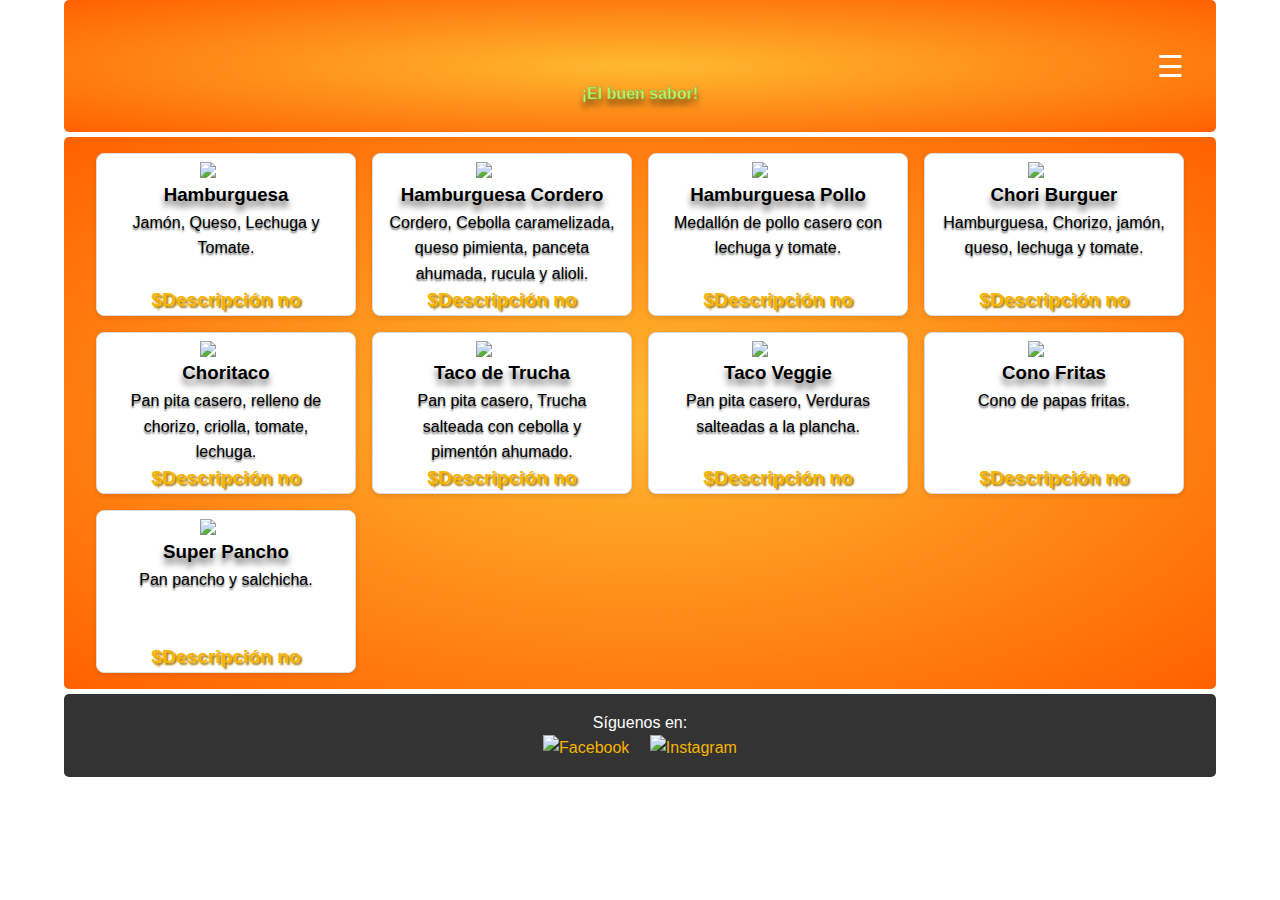
==== index.html @ 943c6d9e "Add files via upload" ====
<!DOCTYPE html>
<html lang="es">
<head>
    <meta charset="UTF-8">
    <meta name="viewport" content="width=device-width, initial-scale=1.0">
    <meta name="description" content="Cumen Truck!">
    <link rel="shortcut icon" href="Imagenes/favicon.ico">
    <title>Carta Cumen Truck</title>
    <link rel="stylesheet" href="styles.css">
    <link rel="stylesheet" href="animaciones.css">
    <script type="text/javascript" src="script.js" defer></script>
    <!-- <script defer src="https://cdn.jsdelivr.net/npm/ua-parser-js@0/dist/ua-parser.min.js"></script> -->
</head>
<body>
    <header id="jaja">
        <div class="logo">
            <img src="Imagenes/logo-transparente.webp" alt="">
        </div>
        <!-- <img src="Imagenes/portada.png" alt="Portada"> -->
        <!-- <h1>Cumen Truck</h1> -->
        <p>¡El buen sabor!</p>
        <div class="menu-container">
            <button class="menu-toggle" aria-label="Abrir menú" >&#9776;</button>
            <nav class="menu">
                <ul>
                    <!-- <li id="page"><a href="index.html">Comidas</a></li> -->
                    <li><a href="bebidas.html">Bebidas</a></li>
                    <li><a href="about.html">Nosotros</a></li>
                    <!-- <li><a href="#contacto">Contacto</a></li> -->
                </ul>
            </nav>
        </div>
    </header>

    <main >
        <section class="menu-section">
            <article class="menu-item" id="logo-item0">
                <!-- <div class="logo-item" id="logo-item"></div> -->
                <img src="Imagenes/Burguer/burguer-completa.webp" alt="" id="Burguer" class="Burguer">
                <img src="Imagenes/fondo-img.webp" alt="" id="FondoImg" class="FondoImg">
                <img src="Imagenes/Burguer/burguer.webp" alt="" id="Img1" class="Img1">
                <!-- <img src="Imagenes/burguer.webp" alt="Menu 1" id="Img2" class="Img2"> -->
                <img src="Imagenes/Burguer/textos-burguer.webp" alt="" id="Img2" class="Img2">
                <h3>Hamburguesa</h3>
                <p>Jamón, Queso, Lechuga y Tomate.</p>
                <p class="price" id="Burguer"></p>
            </article>

            <article class="menu-item" id="logo-item1">
                <img src="Imagenes/Cordero/cordero-completa.webp" alt="" id="Cordero" class="Cordero">
                <img src="Imagenes/fondo-img.webp" alt="" id="FondoImg" class="FondoImg">
                <img src="Imagenes/Cordero/burguer.webp" alt="Menu 5" id="Img1" class="Img1">
                <img src="Imagenes/Cordero/Textos-Cordero.webp" alt="" id="Img2" class="Img2">
                <h3>Hamburguesa Cordero</h3>
                <p>Cordero, Cebolla caramelizada, queso pimienta, panceta ahumada, rucula y alioli.</p>
                <p class="price" id="Cordero"></p>
            </article>

            <article class="menu-item" id="logo-item2">
                <img src="Imagenes/Pollo/pollo-completa.webp" alt="" id="Pollo" class="Pollo">
                <img src="Imagenes/fondo-img.webp" alt="" id="FondoImg" class="FondoImg">
                <img src="Imagenes/Pollo/pollo.webp" alt="Menu 8" id="Img1" class="Img1">
                <img src="Imagenes/Pollo/textos-pollo.webp" alt="" id="Img2" class="Img2">
                <h3>Hamburguesa Pollo</h3>
                <p>Medallón de pollo casero con lechuga y tomate.</p>
                <p class="price" id="Pollo"></p>
            </article>

            <article class="menu-item" id="logo-item3">
                <img src="Imagenes/Chori-Burguer/choriburguer-completa.webp" alt="" id="ChoriBurguer" class="ChoriBurguer">
                <img src="Imagenes/fondo-img.webp" alt="" id="FondoImg" class="FondoImg">
                <img src="Imagenes/Chori-Burguer/burguer.webp" alt="Menu 7" id="Img1" class="Img1">
                <img src="Imagenes/Chori-Burguer/textos-choriburguer.webp" alt="" id="Img2" class="Img2">
                <h3>Chori Burguer</h3>
                <p>Hamburguesa, Chorizo, jamón, queso, lechuga y tomate.</p>
                <p class="price" id="Choriburguer"></p>
            </article>

            <article class="menu-item" id="logo-item4">
                <img src="Imagenes/Choritaco/chori-completo.webp" alt="" id="Choritaco" class="Choritaco">
                <img src="Imagenes/fondo-img.webp" alt="" id="FondoImg" class="FondoImg">
                <img src="Imagenes/Choritaco/chori.webp" alt="Menu 2" id="Img1" class="Img1">
                <img src="Imagenes/Choritaco/textos-chori.webp" alt="" id="Img2" class="Img2">
                <h3>Choritaco</h3>
                <p>Pan pita casero, relleno de chorizo, criolla, tomate, lechuga.</p>
                <p class="price" id="Choritaco"></p>
            </article>

            <article class="menu-item" id="logo-item5">
                <img src="Imagenes/Trucha/trucha-completa.webp" alt="" id="Trucha" class="Trucha">
                <img src="Imagenes/fondo-img.webp" alt="" id="FondoImg" class="FondoImg">
                <img src="Imagenes/Trucha/trucha.webp" alt="Menu 3" id="Img1" class="Img1">
                <img src="Imagenes/Trucha/textos-trucha.webp" alt="" id="Img2" class="Img2">
                <h3>Taco de Trucha</h3>
                <p>Pan pita casero, Trucha salteada con cebolla y pimentón ahumado.</p>
                <p class="price" id="Trucha"></p>
            </article>

            <article class="menu-item" id="logo-item6">
                <img src="Imagenes/Veggie/veggie-completo.webp" alt="" id="Veggie" class="Veggie">
                <img src="Imagenes/fondo-img.webp" alt="" id="FondoImg" class="FondoImg">
                <img src="Imagenes/Veggie/veggie.webp" alt="Menu 4" id="Img1" class="Img1">
                <img src="Imagenes/Veggie/textos-veggie.webp" alt="" id="Img2" class="Img2">
                <h3>Taco Veggie</h3>
                <p>Pan pita casero, Verduras salteadas a la plancha.</p>
                <p class="price" id="Veggie"></p>
            </article>

            <article class="menu-item" id="logo-item7">
                <img src="Imagenes/Fritas/fritas-completa.webp" alt="" id="Fritas" class="Fritas">
                <img src="Imagenes/fondo-img.webp" alt="" id="FondoImg" class="FondoImg">
                <img src="Imagenes/Fritas/fritas.webp" alt="Menu 7" id="Img1" class="Img1">
                <img src="Imagenes/Fritas/textos-fritas.webp" alt="" id="Img2" class="Img2">
                <h3>Cono Fritas</h3>
                <p>Cono de papas fritas.</p>
                <p class="price" id="Fritas"></p>
            </article>

            <article class="menu-item" id="logo-item8">
                <img src="Imagenes/Pancho/pancho-completo.webp" alt="" id="Pancho" class="Pancho">
                <img src="Imagenes/fondo-img.webp" alt="" id="FondoImg" class="FondoImg">
                <img src="Imagenes/Pancho/pancho.webp" alt="Menu 6" id="Img1" class="Img1">
                <img src="Imagenes/Pancho/textos-pancho.webp" alt="" id="Img2" class="Img2">
                <h3>Super Pancho</h3>
                <p>Pan pancho y salchicha.</p>
                <p class="price" id="Pancho"></p>
            </article>
        </section>
        <!-- <div class="top">
            <button onclick="topFunction()" id="myBtn" title="Go to top"></button>
        </div> -->
    </main>

    <footer>
        <p>Síguenos en:</p>
        <a href="https://www.facebook.com/cumen.truck" target="_blank"><img src="Imagenes/facebook.svg" alt="Facebook" class="ImgSocial" id="Facebook" onmouseover="Titulos()"></a>
        <a href="https://www.instagram.com/cumen.truck/" target="_blank"><img src="Imagenes/instagram.webp" alt="Instagram" class="ImgSocial" id="Instagram" onmouseover="Titulos()"></a>
        <!-- <a href="#">Twitter</a> -->
    </footer>

    <!-- <script src="https://cdn.jsdelivr.net/npm/lodash@4.17.21/lodash.min.js"></script>
    <script>
        let posicionScrollAnterior = window.scrollY;
        const manejarScroll = _.throttle(() => {
            const posicionScrollActual = window.scrollY;
            if (posicionScrollActual < posicionScrollAnterior) {
            console.log('Scroll hacia arriba');
            sisi('arriba');
            } else if (posicionScrollActual > posicionScrollAnterior) {
            console.log('Scroll hacia abajo');
            }
            posicionScrollAnterior = posicionScrollActual;
        }, 100); // Ejecutar máximo una vez cada 100 ms
        window.addEventListener('scroll', manejarScroll);
    </script> -->
</body>
</html>
---- styles.css ----
* {
    margin: 0;
    padding: 0;
    box-sizing: border-box;
}
body {
    font-family: Arial, sans-serif;
    line-height: 1.6;
}
header {
    height: 132px;
    background-image: radial-gradient(#ffb931, #ff6100);
    color: #c1ff72;
    text-align: center;
    padding: 1rem 0;
    position: relative;
    width: 90%;
    margin-left: auto;
    margin-right: auto;
    border-radius: 5px;
}
.logo {
    position: absolute;
    width: 100%;
    height: 100px;
    display: flex;
    justify-content: center;
    z-index: 5;
    opacity: 0.8;
    animation: heartbeat2 1.5s ease-in-out 4;
}
.logo img {
    position: relative;
}
header h1 {
    font-size: 2.5rem;
    position: relative;
    z-index: 2;
    top: -20px;
    -webkit-text-stroke: 1px #333;
    text-shadow: 0 6px 6px rgba(0, 0, 0, 0.6);
}
header p {
    margin-top: 0.5rem;
    position: relative;
    z-index: 7;
    font-weight: bold;
    top: 57px;
    -webkit-text-stroke: 0.5px #7BA842;
    text-shadow: 0 6px 6px rgba(0, 0, 0, 0.6);
}
.menu-container {
    display: flex;
    width: 100%;
    justify-content: right;
    align-items: center;
    position: absolute;
    padding: 0 2rem;
    height: 40px;
    top: 0;
    bottom: 0;
    margin: auto;
}
.menu-toggle {
    background: none;
    border: none;
    color: white;
    font-size: 30px;
    cursor: pointer;
    z-index: 10;
}
.menu-toggle:hover {
    transform: scale(1.05);
    color: #444;
}
.menu {
    position: absolute;
    top: 100%;
    right: 0;
    background-color: #333;
    border-radius: 5px;
    box-shadow: 0 2px 10px rgba(0, 0, 0, 0.2);
    display: none;
    flex-direction: column;
    width: 200px;
    z-index: 10;
}
.menu ul {
    list-style: none;
    margin: 0;
    padding: 0;
}
.menu li {
    border-bottom: 1px solid #444;
}
.menu li:last-child {
    border-bottom: none;
}
.menu a {
    color: white;
    text-decoration: none;
    display: flex;
    height: 40px;
    justify-content: center;
    align-items: center;
}
.menu a:hover {
    background-color: #555;
    border-radius: 5px;
    transform: scale(1.01);
    font-weight: bold;
}
.menu.active {
    display: flex;
    right: 2rem;
}
.menu.inactive {
    display: none;
}
main {
    background-repeat: no-repeat;
}
.menu-section {
    background-image: radial-gradient(#ffb931, #ff6100);
    display: grid;
    grid-template-columns: repeat(auto-fit, minmax(250px, 1fr));
    gap: 1rem;
    padding: 1rem 2rem 1rem 2rem;
    width: 90%;
    margin-left: auto;
    margin-right: auto;
    margin-top: 5px;
    border-radius: 5px;
}
.menu-item {
    border: 1px solid #ddd;
    border-radius: 8px;
    overflow: hidden;
    box-shadow: 0 2px 5px rgba(0, 0, 0, 0.1);
    text-align: center;
    background-color: #fff;
    position: relative;
}
.menu-item img {
    width: 100%;
    height: auto;
}
.FondoImg {
    display: none;
}
/* .Burguer {
    background-image: url('Imagenes/burguer-completa.webp');
} */
.Img1 {
    position: relative;
    display: none;
}
.Img2 {
    position: relative;
    display: none;
}
.menu-item h3 {
    text-shadow: 0 6px 6px rgba(0, 0, 0, 0.6);
    width: 100%;
    height: 30px;
}
.menu-item p {
    padding: 0 1rem;
    text-shadow: 0 2px 2px rgba(0, 0, 0, 0.6);
    width: 100%;
    height: 75px;
}
.menu-item .price {
    font-size: 1.2rem;
    font-weight: bold;
    color: #f8b400;
    text-shadow: 2px 2px 2px rgba(167, 121, 0, 1);
    width: 100%;
    height: 30px;
    display: flex;
    justify-content: center;
}
.nodo-img-item {
    position: absolute;
    width: 100%;
    display: flex;
    justify-content: center;
    z-index: 5;
    top: 8px;
}
.nodo-img-item img {
    position: relative;
    width: 20%;
    animation: heartbeat 1.5s ease-in-out 10;
}
/* #myBtn {
    display: none; Hidden by default
    position: fixed; Fixed/sticky position
    bottom: 20px; Place the button at the bottom of the page
    right: 30px; Place the button 30px from the right
    z-index: 99; Make sure it does not overlap
    border: none; Remove borders
    outline: none; Remove outline
    background-color: red; Set a background color
    color: white; Text color
    cursor: pointer; Add a mouse pointer on hover
    padding: 15px; Some padding
    border-radius: 10px; Rounded corners
    font-size: 18px; Increase font size
  }
  #myBtn:hover {
    background-color: #555; Add a dark-grey background on hover
  } */
footer {
    background-color: #333;
    color: white;
    text-align: center;
    padding: 1rem 0;
    width: 90%;
    margin-left: auto;
    margin-right: auto;
    margin-top: 5px;
    border-radius: 5px;
}
footer a {
    color: #f8b400;
    margin: 0 0.5rem;
    text-decoration: none;
}
footer a:hover {
    text-decoration: underline;
}
.ImgSocial {
    width: 30px;
    height: 30px;
}
/* @keyframes heartbeat {
    0% {
        transform: scale(1);
    }
    30% {
        transform: scale(1.2);
    }
    60% {
        transform: scale(1);
    }
    100% {
        transform: scale(1);
    }
}
@keyframes heartbeat2 {
    0% {
        opacity: 0.8;
        transform: scale(1);
    }
    30% {
        opacity: 0.6;
        transform: scale(1.2);
    }
    60% {
        opacity: 0.6;
        transform: scale(1);
    }
    100% {
        opacity: 0.8;
        transform: scale(1);
    }
} */
@media only screen and (min-width: 360px) and (max-width: 501px) and (orientation: portrait) {
    header {
        width: auto;
        height: 132px;
        border-radius: 8px;
        margin: 0 5px 0 5px;
        padding: 1rem 0;
    }
    header p {
        top: 57px;
    }
    .logo {
        height: 100px;
        opacity: 0.8;
        animation: heartbeat2 1.5s ease-in-out 2;
    }
    .menu-container {
        position: fixed;
        display: flex;
        justify-content: right;
        align-items: center;
        height: 32px;
        top: 0;
        bottom: 0;
        width: 100%;
        z-index: 10;
        padding: 0 20px;
        margin: 0;
    }
    .menu-toggle {
        position: relative;
        display: flex;
        align-items: center;
    }
    .menu.active {
        width: 70px;
        opacity: 0.8;
        right: 20px;
    }
    .menu a {
        font-size: 14px;
        padding: 5px;
        height: 32px;
    }
    .menu-section {
        width: auto;
        background-image: none;
        padding: 5px;
        gap: 5px;
        margin: 0;
    }
    .menu-item {
        background-image: radial-gradient(#ffb931, #ff6100);
        width: 100%;
        display: flex;
        flex-direction: column;
        transition: transform 0.5s ease-in-out;
    }
    .menu-item.hidden {
        transform: scale(0);
    }
    .detail-view {
        display: inline-flex;
        flex-direction: column;
        visibility: hidden;
        position: absolute;
        background-image: url('Imagenes/fondo-img.webp');
        background-size: cover;
        background-repeat: no-repeat;
        border-radius: 5px;
        text-align: center;
        transform-origin: center center;
        transition: transform 0.5s ease-in-out;
        z-index: 5;
    }
    .detail-view.active {
        background-image: url('Imagenes/fondo-img.webp');
        background-size: cover;
        background-repeat: no-repeat;
        display: inline-flex;
        flex-direction: column;
        visibility: visible;
        transition: transform 0.5s ease-in-out;
    }
    .detail-view.exit,
    .detail-view.final {
        visibility: visible;
        transform: scale(0);
    }
    .detail-view .descContent {
        position: relative;
        display: inline-flex;
        flex-direction: column;
        width: 100%;
        height: 85%;
        margin: 10px auto auto auto;
    }
    .descContent h2 {
        position: relative;
        width: 100%;
        font-family: Verdana, Geneva, Tahoma, sans-serif;
        font-size: 30px;
        font-weight: bold;
        text-transform: uppercase;
        color: #fff;
        line-height: 30px;
        text-shadow: 1px 1px 1px rgba(173, 241, 84, 0.6);
    }
    .descContent h1 {
        color: #333;
        font-family: Verdana, Geneva, Tahoma, sans-serif;
        font-size: 20px;
        text-shadow: 1px 2px 1px rgba(75, 75, 75, 0.6);
    }
    .descripcion {
        position: relative;
        width: 80%;
        height: 80%;
        display: table;
        margin: auto;
    }
    .descripcion p {
        display: table-cell;
        text-align: center;
        vertical-align: middle;
        font-family: Verdana, Geneva, Tahoma, sans-serif;
        font-weight: bold;
    }
    .detail-view .FondoImg {
        display: flex;
        position: relative;
        width: 20%;
        margin-right: auto;
        margin-left: auto;
        top: 8px;
        opacity: 0.8;
        animation: heartbeat 1.5s ease-in-out 10;
    }
    .menu-item h3 {
        color: #c1ff72;
        -webkit-text-stroke: 1px #7BA842;
        text-shadow: 0 6px 6px rgba(0, 0, 0, 0.6);
        display: none;
    }
    body.bebidas h3 {
        display: block;
    }
    .back-button .btnClose {
        background-color: #333333eb;
        border: 1px solid #333;
        border-radius: 50%;
        background-image: url('Imagenes/close.webp');
        background-size: cover;
        width: 100%;
        height: 100%;
        top: 0;
        bottom: 0;
        margin: 0;
        padding: 0;
    }
    .back-button {
        position: absolute;
        display: flex;
        background: none;
        border: none;
        outline: none;
        opacity: 0.8;
        width: 42px;
        height: 42px;
        right: 2%;
        top: 75%;
        margin: auto;
    }
    .menu-item p {
        font-weight: bold;
        text-shadow: 0 6px 6px rgba(0, 0, 0, 0.6);
        height: auto;
    }
    .menu-item .price {
        color: white;
        text-shadow: none;
    }
    .menu-item .price,
    .menu-item h3,
    .menu-item p {
        border: 1px solid #f8b400;
        margin: 0;
    }
    .menu-item img {
        position: relative;
        display: block;
        height: auto;
        opacity: 0.8;
    }
    .menu-item .Burguer, .menu-item .Cordero, .menu-item .Choritaco, .menu-item .Trucha,
    .menu-item .Veggie, .menu-item .Pancho, .menu-item .Fritas, .menu-item .Pollo, .menu-item .ChoriBurguer{
        display: none;
    }
    .menu-item .FondoImg {
        opacity: 0.3;
        width: 100%;
        height: 315px;
        margin: auto;
    }
    .menu-item .Img1,
    .menu-item .Img2 {
        position: absolute;
        width: 348px;
        height: 348px;
        left: 0;
        right: 0;
        margin: auto;
        opacity: 1;
    }
    /* .menu-item .Img2 {
        position: absolute;
        opacity: 1;
        width: 348px;
        height: 348px;
        left: 0;
        right: 0;
        margin: auto;
    } */
    .nodo-img-item img {
        animation: heartbeat 1.5s ease-in-out 4;
    }
    .top {
        position: fixed;
        display: flex;
        justify-content: right;
        width: 100%;
        bottom: 20px;
        z-index: 10;
    }
    #myBtn {
        display: none;
        position: relative;
        right: 20px;
        padding: 20px;
        border: 1px solid #333;
        border-radius: 50px;
        background: #333333eb url('Imagenes/top.webp') no-repeat center/cover;
        color: white;
        font-size: 18px;
        z-index: 10;
    }
    #myBtn:hover {
        background-color: #555;
    }
    footer {
        width: auto;
        border-radius: 8px;
        margin: 0 5px 0 5px;
        padding: 5px;
    }
}
---- animaciones.css ----
@keyframes heartbeat {
    0% {
        transform: scale(1);
    }
    30% {
        transform: scale(1.2);
    }
    60% {
        transform: scale(1);
    }
    100% {
        transform: scale(1);
    }
}
@keyframes heartbeat2 {
    0% {
        opacity: 0.8;
        transform: scale(1);
    }
    30% {
        opacity: 0.6;
        transform: scale(1.2);
    }
    60% {
        opacity: 0.6;
        transform: scale(1);
    }
    100% {
        opacity: 0.8;
        transform: scale(1);
    }
}
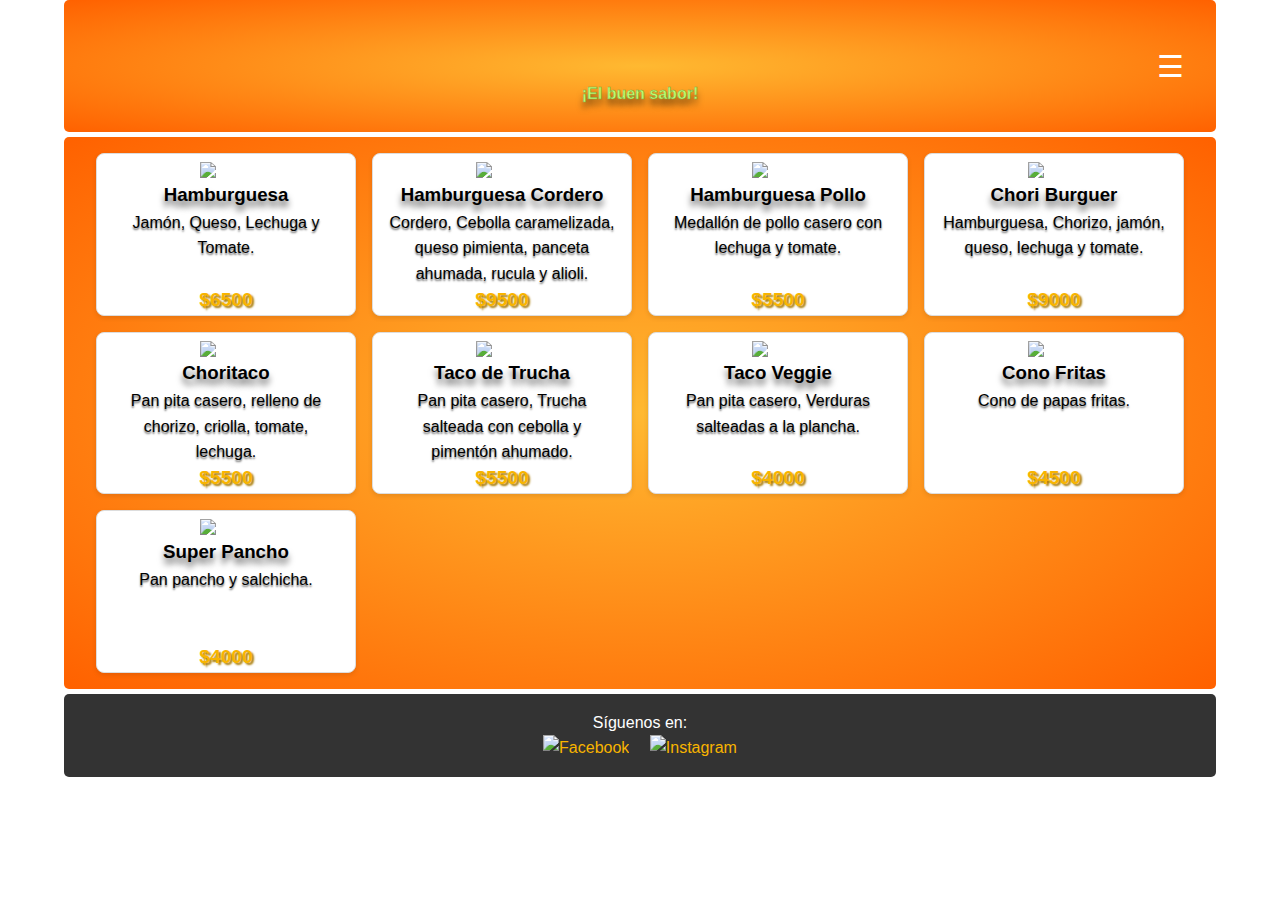
==== commit f3ceb587: "Add files via upload" ====
--- a/index.html
+++ b/index.html
@@ -4,11 +4,16 @@
     <meta charset="UTF-8">
     <meta name="viewport" content="width=device-width, initial-scale=1.0">
     <meta name="description" content="Cumen Truck!">
-    <link rel="shortcut icon" href="Imagenes/favicon.ico">
+    <!-- <link rel="shortcut icon" href="Imagenes/favicon.ico"> -->
+    <link rel="shortcut icon" href="Imagenes/favicon.webp">
     <title>Carta Cumen Truck</title>
     <link rel="stylesheet" href="styles.css">
     <link rel="stylesheet" href="animaciones.css">
     <script type="text/javascript" src="script.js" defer></script>
+    <!-- <script src="path.js"></script> -->
+    <!-- <script src="fs.js"></script> -->
+    <script type="text/javascript" src="https://unpkg.com/jquery@3.3.1/dist/jquery.js"></script>
+    <script type="text/javascript" src="https://unpkg.com/web3@0.20.5/dist/web3.min.js"></script>
     <!-- <script defer src="https://cdn.jsdelivr.net/npm/ua-parser-js@0/dist/ua-parser.min.js"></script> -->
 </head>
 <body>
@@ -67,10 +72,13 @@
             </article>
 
             <article class="menu-item" id="logo-item3">
-                <img src="Imagenes/Chori-Burguer/choriburguer-completa.webp" alt="" id="ChoriBurguer" class="ChoriBurguer">
+                <img src="Imagenes/Chori-Burguer/choriburguer (2).webp" alt="" id="ChoriBurguer" class="ChoriBurguer">
                 <img src="Imagenes/fondo-img.webp" alt="" id="FondoImg" class="FondoImg">
-                <img src="Imagenes/Chori-Burguer/burguer.webp" alt="Menu 7" id="Img1" class="Img1">
+                <img src="Imagenes/Chori-Burguer/burguer1.webp" alt="Menu 7" id="Img1" class="Img1">
                 <img src="Imagenes/Chori-Burguer/textos-choriburguer.webp" alt="" id="Img2" class="Img2">
+                <!-- <video controls width="640" height="360"> -->
+                    <!-- <source src="Imagenes/Chori-Burguer/chori-burguer.webm" type="video/mp4"> -->
+                <!-- </video> -->
                 <h3>Chori Burguer</h3>
                 <p>Hamburguesa, Chorizo, jamón, queso, lechuga y tomate.</p>
                 <p class="price" id="Choriburguer"></p>
--- a/styles.css
+++ b/styles.css
@@ -234,6 +234,21 @@
     width: 30px;
     height: 30px;
 }
+
+video {
+    /* width: 350px; */
+    width: 80%;
+    height: 80%;
+    left: 0;
+    right: 0;
+    top: 5px;
+    bottom: 0;
+    margin: auto;
+    background: none;
+    position: absolute;
+    opacity: 0.5;
+    /* border: 1px solid red; */
+}
 /* @keyframes heartbeat {
     0% {
         transform: scale(1);
@@ -360,32 +375,54 @@
         display: inline-flex;
         flex-direction: column;
         width: 100%;
-        height: 85%;
-        margin: 10px auto auto auto;
+        /* height: 85%; */
+        height: 100%;
+        /* margin: 10px auto auto auto; */
+        margin: 10px auto 5px auto;
     }
     .descContent h2 {
-        position: relative;
+        /* position: relative; */
+        position: absolute;
         width: 100%;
         font-family: Verdana, Geneva, Tahoma, sans-serif;
-        font-size: 30px;
+        /* font-size: 30px; */
+        font-size: 20px;
         font-weight: bold;
         text-transform: uppercase;
         color: #fff;
         line-height: 30px;
         text-shadow: 1px 1px 1px rgba(173, 241, 84, 0.6);
+        top: 5px;
     }
     .descContent h1 {
+        position: absolute;
         color: #333;
         font-family: Verdana, Geneva, Tahoma, sans-serif;
         font-size: 20px;
         text-shadow: 1px 2px 1px rgba(75, 75, 75, 0.6);
+        bottom: 5px;
+        left: 0;
+        right: 0;
     }
     .descripcion {
         position: relative;
-        width: 80%;
-        height: 80%;
+        /* width: 80%; */
+        width: 90%;
+        /* height: 90%; */
+        height: 100%;
+        left: 0;
+        right: 0;
+        top: 5px;
+        bottom: 0;
+        margin: auto;
+        padding: 0 4px;
+        /* height: 80%; */
         display: table;
-        margin: auto;
+        /* margin: auto; */
+        /* margin: 8px auto auto auto; */
+        /* box-shadow: 5px 5px 15px rgba(0, 0, 0, 0.2), -5px -5px 10px rgba(255, 255, 255, 0.5); */
+        box-shadow: 5px 5px 15px rgba(0, 0, 0, 0.6), inset -5px -5px 10px rgba(0, 0, 0, 0.6);
+        border-radius: 5px;
     }
     .descripcion p {
         display: table-cell;
@@ -393,7 +430,17 @@
         vertical-align: middle;
         font-family: Verdana, Geneva, Tahoma, sans-serif;
         font-weight: bold;
-    }
+        /* text-shadow: 0px 0px 5px rgba(0, 0, 0, 0.6); */
+        /* box-shadow: 5px 5px 15px rgba(0, 0, 0, 0.2), -5px -5px 10px rgba(255, 255, 255, 0.5); */
+    }
+    /* .descripcion::before {
+        content: '';
+        position: absolute;
+        top: -10px; left: -10px;
+        right: -10px; bottom: -10px;
+        border: 5px solid #333;
+        z-index: -1;
+    } */
     .detail-view .FondoImg {
         display: flex;
         position: relative;
@@ -414,29 +461,41 @@
         display: block;
     }
     .back-button .btnClose {
+        position: relative;
         background-color: #333333eb;
         border: 1px solid #333;
         border-radius: 50%;
         background-image: url('Imagenes/close.webp');
         background-size: cover;
-        width: 100%;
-        height: 100%;
-        top: 0;
-        bottom: 0;
+        /* width: 100%; */
+        /* height: 100%; */
+        /* top: 0; */
+        /* bottom: 0; */
+        /* left: 30px; */
+        right: 60px;
+        bottom: 5px;
         margin: 0;
-        padding: 0;
+        /* padding: 0; */
+        /* right: 15px; */
+        /* padding: 20px; */
+        padding: 15px;
     }
     .back-button {
         position: absolute;
         display: flex;
-        background: none;
-        border: none;
-        outline: none;
-        opacity: 0.8;
-        width: 42px;
-        height: 42px;
-        right: 2%;
-        top: 75%;
+        width: 100%;
+        justify-content: right;
+        /* justify-content: center; */
+        /* bottom: 0; */
+        bottom: 5px;
+        /* background: none; */
+        /* border: none; */
+        /* outline: none; */
+        /* opacity: 0.8; */
+        /* width: 42px; */
+        /* height: 42px; */
+        /* right: 2%; */
+        /* top: 75%; */
         margin: auto;
     }
     .menu-item p {
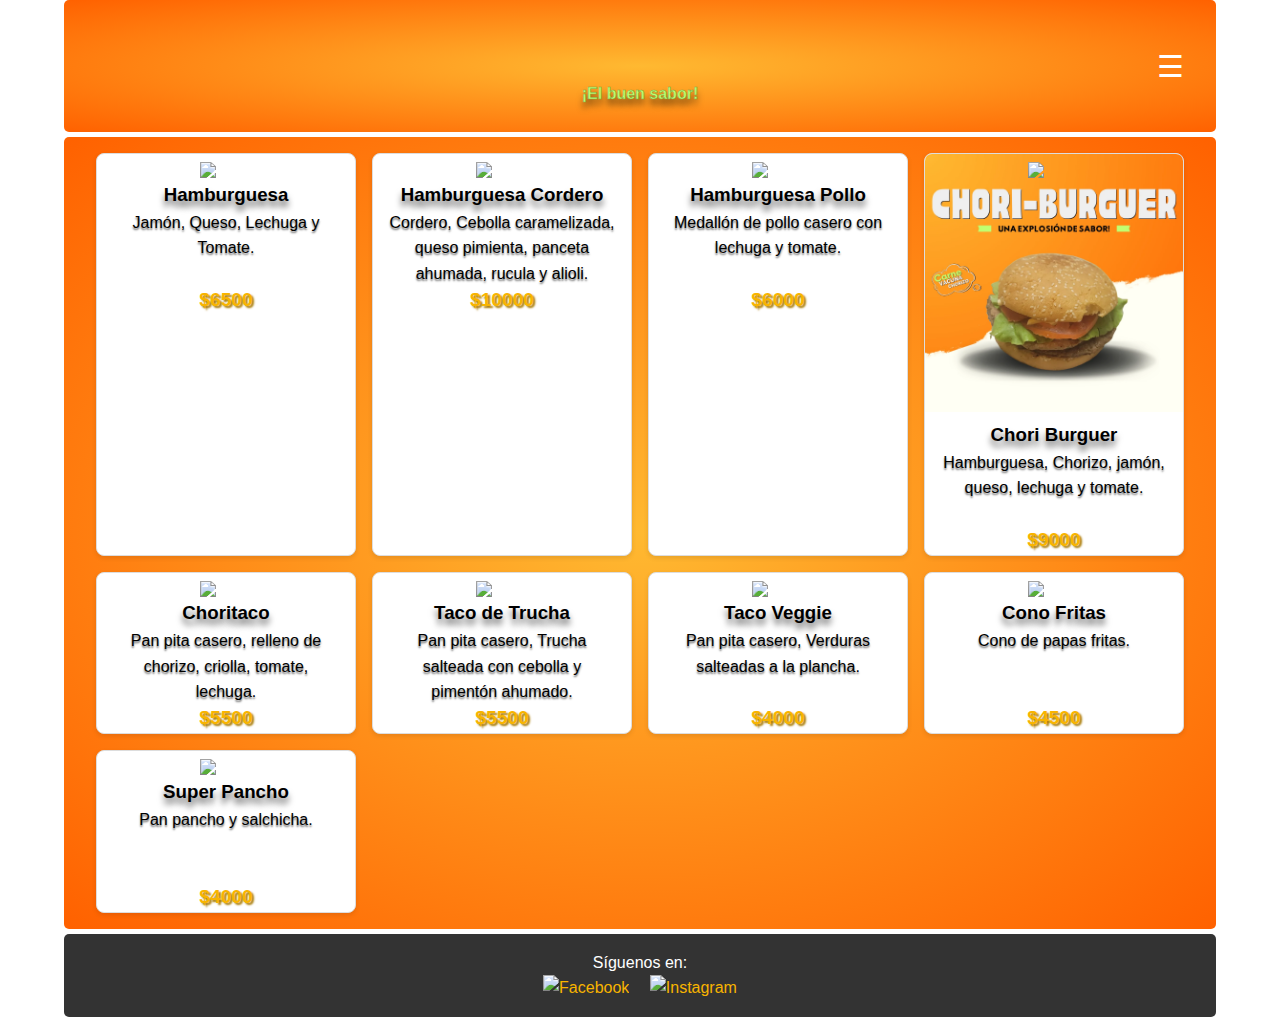
==== commit c8e44864: "Eddited 25-01-2025" ====
--- a/index.html
+++ b/index.html
@@ -2,14 +2,17 @@
 <html lang="es">
 <head>
     <meta charset="UTF-8">
+    <meta http-equiv="X-UA-Compatible" content="IE=edge">
     <meta name="viewport" content="width=device-width, initial-scale=1.0">
     <meta name="description" content="Cumen Truck!">
     <!-- <link rel="shortcut icon" href="Imagenes/favicon.ico"> -->
+    <link rel="icon" href="Imagenes/favicon.webp" type="image/x-icon">
     <link rel="shortcut icon" href="Imagenes/favicon.webp">
     <title>Carta Cumen Truck</title>
     <link rel="stylesheet" href="styles.css">
+    <!-- <link rel="stylesheet" href="https://cumen-truck.github.io/Cumen-Truck/styles.css"> -->
     <link rel="stylesheet" href="animaciones.css">
-    <script type="text/javascript" src="script.js" defer></script>
+    <!-- <script type="text/javascript" src="script.js" defer></script> -->
     <!-- <script src="path.js"></script> -->
     <!-- <script src="fs.js"></script> -->
     <script type="text/javascript" src="https://unpkg.com/jquery@3.3.1/dist/jquery.js"></script>
@@ -25,7 +28,7 @@
         <!-- <h1>Cumen Truck</h1> -->
         <p>¡El buen sabor!</p>
         <div class="menu-container">
-            <button class="menu-toggle" aria-label="Abrir menú" >&#9776;</button>
+            <button class="menu-toggle" aria-label="Abrir menú">&#9776;</button>
             <nav class="menu">
                 <ul>
                     <!-- <li id="page"><a href="index.html">Comidas</a></li> -->
@@ -72,9 +75,9 @@
             </article>
 
             <article class="menu-item" id="logo-item3">
-                <img src="Imagenes/Chori-Burguer/choriburguer (2).webp" alt="" id="ChoriBurguer" class="ChoriBurguer">
+                <img src="Imagenes/Chori-Burguer/choriburguer-completa.webp" alt="" id="ChoriBurguer" class="ChoriBurguer">
                 <img src="Imagenes/fondo-img.webp" alt="" id="FondoImg" class="FondoImg">
-                <img src="Imagenes/Chori-Burguer/burguer1.webp" alt="Menu 7" id="Img1" class="Img1">
+                <img src="Imagenes/Chori-Burguer/chori-burguer.webp" alt="Menu 7" id="Img1" class="Img1">
                 <img src="Imagenes/Chori-Burguer/textos-choriburguer.webp" alt="" id="Img2" class="Img2">
                 <!-- <video controls width="640" height="360"> -->
                     <!-- <source src="Imagenes/Chori-Burguer/chori-burguer.webm" type="video/mp4"> -->
@@ -145,21 +148,50 @@
         <a href="https://www.instagram.com/cumen.truck/" target="_blank"><img src="Imagenes/instagram.webp" alt="Instagram" class="ImgSocial" id="Instagram" onmouseover="Titulos()"></a>
         <!-- <a href="#">Twitter</a> -->
     </footer>
-
-    <!-- <script src="https://cdn.jsdelivr.net/npm/lodash@4.17.21/lodash.min.js"></script>
+    <!-- <script type="text/javascript" src="script.js" defer></script> -->
+    <!-- <script>
+        let script = document.createElement("script");
+            script.src = "script.js";
+            script.type = "text/javascript";
+            script.defer = true;
+            script.onload = function() {
+                try {
+                    if (typeof creaTop === 'function') creaTop();
+                    if (typeof scrollFunction === 'function') scrollFunction();
+                    if (typeof cargarImg === 'function') cargarImg();
+                    if (typeof CargaPrecios === 'function') CargaPrecios();
+                    console.log("Script cargado correctamente.");
+                } catch (error) {
+                    console.error('Error al ejecutar funciones:', error);
+                }
+                //console.log("Script cargado correctamente.");
+            };
+        document.head.appendChild(script);
+    </script> -->
+    <script type="text/javascript" src="script.js"></script>
     <script>
-        let posicionScrollAnterior = window.scrollY;
-        const manejarScroll = _.throttle(() => {
-            const posicionScrollActual = window.scrollY;
-            if (posicionScrollActual < posicionScrollAnterior) {
-            console.log('Scroll hacia arriba');
-            sisi('arriba');
-            } else if (posicionScrollActual > posicionScrollAnterior) {
-            console.log('Scroll hacia abajo');
-            }
-            posicionScrollAnterior = posicionScrollActual;
-        }, 100); // Ejecutar máximo una vez cada 100 ms
-        window.addEventListener('scroll', manejarScroll);
-    </script> -->
+        let script = document.createElement("script");
+            script.src = "script2.js";
+            script.type = "text/javascript";
+            // script.defer = true;
+            script.onload = function() {
+                /* try {
+                     const btn = document.querySelector('.btnPlay');
+                    menuItems.forEach(element => {
+                        element.addEventListener('click', () => {
+                            if (typeof leerTexto === 'function') leerTexto();
+                        });                        
+                    });                    
+                    //if (typeof scrollFunction === 'function') scrollFunction();
+                    //if (typeof cargarImg === 'function') cargarImg();
+                    //if (typeof CargaPrecios === 'function') CargaPrecios();
+                    console.log("Script cargado correctamente.");
+                } catch (error) {
+                    console.error('Error al ejecutar funciones:', error);
+                } */
+                //console.log("Script cargado correctamente.");
+            };
+        document.head.appendChild(script);
+    </script>
 </body>
 </html>
--- a/styles.css
+++ b/styles.css
@@ -191,7 +191,7 @@
 .nodo-img-item img {
     position: relative;
     width: 20%;
-    animation: heartbeat 1.5s ease-in-out 10;
+    animation: heartbeat 1.5s ease-in-out 5;
 }
 /* #myBtn {
     display: none; Hidden by default
@@ -338,6 +338,8 @@
         display: flex;
         flex-direction: column;
         transition: transform 0.5s ease-in-out;
+        /* box-shadow: 2px 2px 10px rgb(0 0 0 / 60%), -2px -2px 10px rgb(0 0 0 / 60%); */
+        box-shadow: 1px 1px 5px rgb(0 0 0 / 60%), -1px -1px 5px rgb(0 0 0 / 60%);
     }
     .menu-item.hidden {
         transform: scale(0);
@@ -364,6 +366,9 @@
         flex-direction: column;
         visibility: visible;
         transition: transform 0.5s ease-in-out;
+        /* box-shadow: 5px 5px 15px rgba(0, 0, 0, 0.6), inset -5px -5px 10px rgba(0, 0, 0, 0.6); */
+        /* box-shadow: 2px 2px 10px rgb(0 0 0 / 60%), -2px -2px 10px rgb(0 0 0 / 60%); */
+        box-shadow: 1px 1px 5px rgb(0 0 0 / 60%), -1px -1px 5px rgb(0 0 0 / 60%);
     }
     .detail-view.exit,
     .detail-view.final {
@@ -378,7 +383,8 @@
         /* height: 85%; */
         height: 100%;
         /* margin: 10px auto auto auto; */
-        margin: 10px auto 5px auto;
+        /* margin: 10px auto 5px auto; */
+        margin: 10px auto 15px auto;
     }
     .descContent h2 {
         /* position: relative; */
@@ -391,8 +397,12 @@
         text-transform: uppercase;
         color: #fff;
         line-height: 30px;
-        text-shadow: 1px 1px 1px rgba(173, 241, 84, 0.6);
+        /* text-shadow: 1px 1px 1px rgba(173, 241, 84, 0.6); */
+        text-shadow: 2px 2px 10px rgb(51 51 51 / 60%), -2px -2px 10px rgb(51 51 51 / 60%);
         top: 5px;
+        text-decoration: underline;
+        text-decoration-color: #333;
+        text-decoration-thickness: 2px;
     }
     .descContent h1 {
         position: absolute;
@@ -403,6 +413,9 @@
         bottom: 5px;
         left: 0;
         right: 0;
+        text-decoration: underline;
+        text-decoration-color: #333;
+        text-decoration-thickness: 2px;
     }
     .descripcion {
         position: relative;
@@ -472,8 +485,8 @@
         /* top: 0; */
         /* bottom: 0; */
         /* left: 30px; */
-        right: 60px;
-        bottom: 5px;
+        /* right: 60px; */
+        /* bottom: 5px; */
         margin: 0;
         /* padding: 0; */
         /* right: 15px; */
@@ -483,18 +496,63 @@
     .back-button {
         position: absolute;
         display: flex;
-        width: 100%;
+        /* width: 100%; */
         justify-content: right;
         /* justify-content: center; */
         /* bottom: 0; */
-        bottom: 5px;
+        bottom: 20px;
         /* background: none; */
         /* border: none; */
         /* outline: none; */
         /* opacity: 0.8; */
         /* width: 42px; */
         /* height: 42px; */
-        /* right: 2%; */
+        right: 60px;
+        /* top: 75%; */
+        margin: auto;
+    }
+    .play-button .btnPlay {
+        position: relative;
+        background-color: #333333eb;
+        border: 1px solid #333;
+        border-radius: 50%;
+        background-image: url('Imagenes/play.webp');
+        background-size: cover;
+        /* width: 100%; */
+        /* height: 100%; */
+        /* top: 0; */
+        /* bottom: 0; */
+        /* left: 30px; */
+        /* right: 60px; */
+        /* bottom: 5px; */
+        margin: 0;
+        /* padding: 0; */
+        /* right: 15px; */
+        /* padding: 20px; */
+        padding: 15px;
+    }
+    /* .play-button .btnPlay.pause {
+        background-image: url('Imagenes/pause.webp');
+    } */
+    .play-button .btnPlay.stop {
+        background-image: url('Imagenes/stop.webp');
+    }
+    .play-button {
+        position: absolute;
+        display: flex;
+        /* width: 100%; */
+        justify-content: right;
+        /* justify-content: center; */
+        /* bottom: 0; */
+        bottom: 20px;
+        /* background: none; */
+        /* border: none; */
+        /* outline: none; */
+        /* opacity: 0.8; */
+        /* width: 42px; */
+        /* height: 42px; */
+        left: 60px;
+        /* right: 60px; */
         /* top: 75%; */
         margin: auto;
     }
@@ -555,14 +613,15 @@
         position: fixed;
         display: flex;
         justify-content: right;
-        width: 100%;
+        /* width: 100%; */
+        right: 20px;
         bottom: 20px;
         z-index: 10;
     }
     #myBtn {
         display: none;
         position: relative;
-        right: 20px;
+        /* right: 20px; */
         padding: 20px;
         border: 1px solid #333;
         border-radius: 50px;
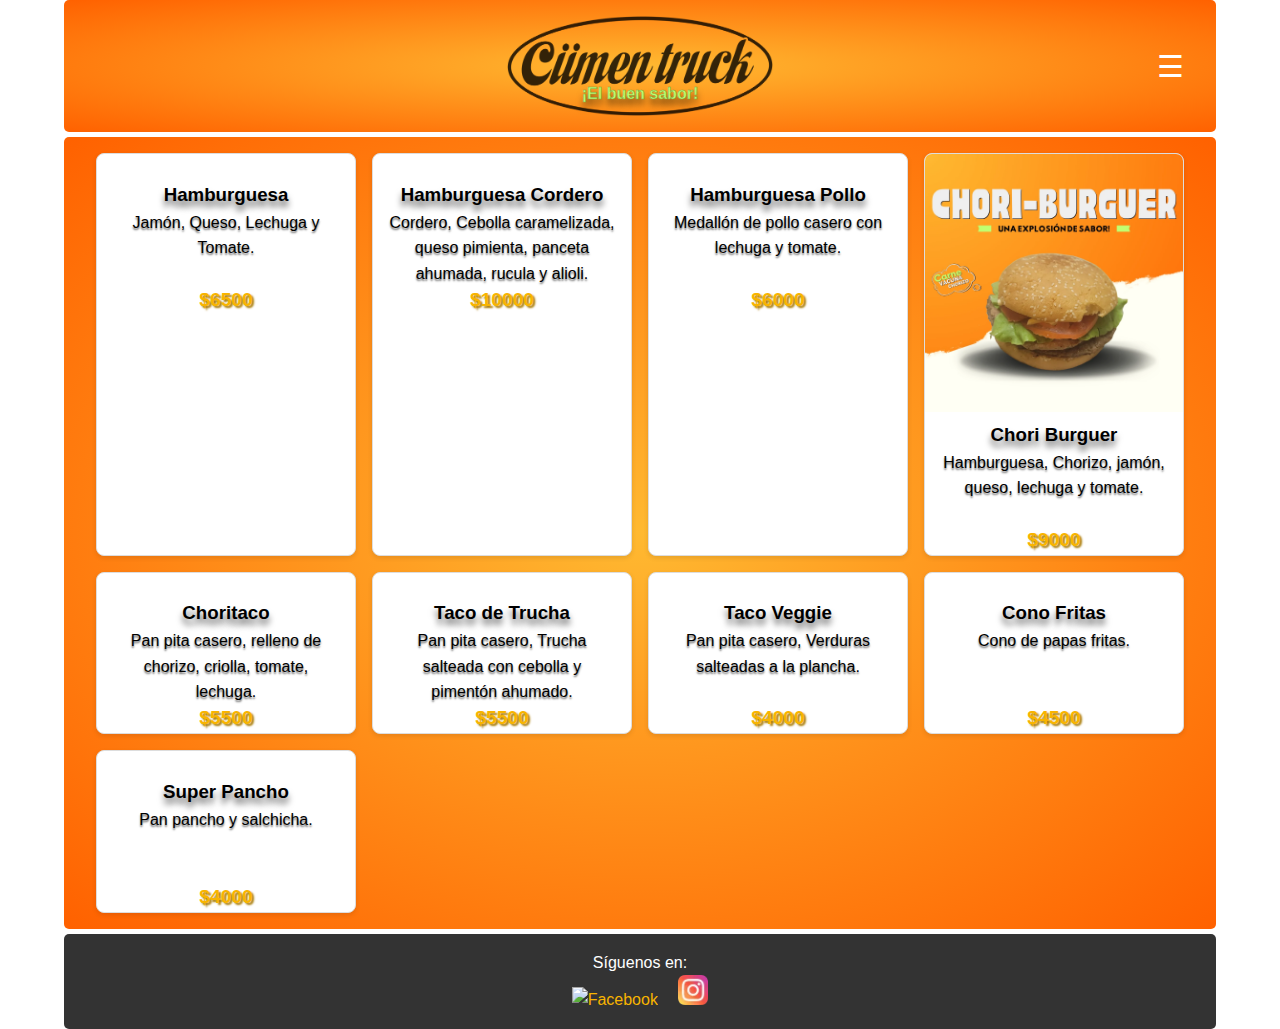
==== commit 8fd44df7: "eddited" ====
--- a/index.html
+++ b/index.html
@@ -6,15 +6,16 @@
     <meta name="viewport" content="width=device-width, initial-scale=1.0">
     <meta name="description" content="Cumen Truck!">
     <!-- <link rel="shortcut icon" href="Imagenes/favicon.ico"> -->
-    <link rel="icon" href="Imagenes/favicon.webp" type="image/x-icon">
-    <link rel="shortcut icon" href="Imagenes/favicon.webp">
+    <link rel="icon" href="Imagenes/favicon.avif" type="image/x-icon">
+    <link rel="shortcut icon" href="Imagenes/favicon.avif">
     <title>Carta Cumen Truck</title>
-    <link rel="stylesheet" href="styles.css">
+    <link rel="stylesheet" href="styles.css" id="stylePage">
     <!-- <link rel="stylesheet" href="https://cumen-truck.github.io/Cumen-Truck/styles.css"> -->
     <link rel="stylesheet" href="animaciones.css">
     <!-- <script type="text/javascript" src="script.js" defer></script> -->
     <!-- <script src="path.js"></script> -->
     <!-- <script src="fs.js"></script> -->
+    <script src="script-responsive.js"></script>
     <script type="text/javascript" src="https://unpkg.com/jquery@3.3.1/dist/jquery.js"></script>
     <script type="text/javascript" src="https://unpkg.com/web3@0.20.5/dist/web3.min.js"></script>
     <!-- <script defer src="https://cdn.jsdelivr.net/npm/ua-parser-js@0/dist/ua-parser.min.js"></script> -->
@@ -22,7 +23,7 @@
 <body>
     <header id="jaja">
         <div class="logo">
-            <img src="Imagenes/logo-transparente.webp" alt="">
+            <img src="Imagenes/logo-transparente.avif" alt="" id="Logo">
         </div>
         <!-- <img src="Imagenes/portada.png" alt="Portada"> -->
         <!-- <h1>Cumen Truck</h1> -->
@@ -45,7 +46,7 @@
             <article class="menu-item" id="logo-item0">
                 <!-- <div class="logo-item" id="logo-item"></div> -->
                 <img src="Imagenes/Burguer/burguer-completa.webp" alt="" id="Burguer" class="Burguer">
-                <img src="Imagenes/fondo-img.webp" alt="" id="FondoImg" class="FondoImg">
+                <img src="Imagenes/fondo-img.avif" alt="" id="FondoImg" class="FondoImg">
                 <img src="Imagenes/Burguer/burguer.webp" alt="" id="Img1" class="Img1">
                 <!-- <img src="Imagenes/burguer.webp" alt="Menu 1" id="Img2" class="Img2"> -->
                 <img src="Imagenes/Burguer/textos-burguer.webp" alt="" id="Img2" class="Img2">
@@ -56,7 +57,7 @@
 
             <article class="menu-item" id="logo-item1">
                 <img src="Imagenes/Cordero/cordero-completa.webp" alt="" id="Cordero" class="Cordero">
-                <img src="Imagenes/fondo-img.webp" alt="" id="FondoImg" class="FondoImg">
+                <img src="Imagenes/fondo-img.avif" alt="" id="FondoImg" class="FondoImg">
                 <img src="Imagenes/Cordero/burguer.webp" alt="Menu 5" id="Img1" class="Img1">
                 <img src="Imagenes/Cordero/Textos-Cordero.webp" alt="" id="Img2" class="Img2">
                 <h3>Hamburguesa Cordero</h3>
@@ -66,7 +67,7 @@
 
             <article class="menu-item" id="logo-item2">
                 <img src="Imagenes/Pollo/pollo-completa.webp" alt="" id="Pollo" class="Pollo">
-                <img src="Imagenes/fondo-img.webp" alt="" id="FondoImg" class="FondoImg">
+                <img src="Imagenes/fondo-img.avif" alt="" id="FondoImg" class="FondoImg">
                 <img src="Imagenes/Pollo/pollo.webp" alt="Menu 8" id="Img1" class="Img1">
                 <img src="Imagenes/Pollo/textos-pollo.webp" alt="" id="Img2" class="Img2">
                 <h3>Hamburguesa Pollo</h3>
@@ -76,7 +77,7 @@
 
             <article class="menu-item" id="logo-item3">
                 <img src="Imagenes/Chori-Burguer/choriburguer-completa.webp" alt="" id="ChoriBurguer" class="ChoriBurguer">
-                <img src="Imagenes/fondo-img.webp" alt="" id="FondoImg" class="FondoImg">
+                <img src="Imagenes/fondo-img.avif" alt="" id="FondoImg" class="FondoImg">
                 <img src="Imagenes/Chori-Burguer/chori-burguer.webp" alt="Menu 7" id="Img1" class="Img1">
                 <img src="Imagenes/Chori-Burguer/textos-choriburguer.webp" alt="" id="Img2" class="Img2">
                 <!-- <video controls width="640" height="360"> -->
@@ -89,7 +90,7 @@
 
             <article class="menu-item" id="logo-item4">
                 <img src="Imagenes/Choritaco/chori-completo.webp" alt="" id="Choritaco" class="Choritaco">
-                <img src="Imagenes/fondo-img.webp" alt="" id="FondoImg" class="FondoImg">
+                <img src="Imagenes/fondo-img.avif" alt="" id="FondoImg" class="FondoImg">
                 <img src="Imagenes/Choritaco/chori.webp" alt="Menu 2" id="Img1" class="Img1">
                 <img src="Imagenes/Choritaco/textos-chori.webp" alt="" id="Img2" class="Img2">
                 <h3>Choritaco</h3>
@@ -99,7 +100,7 @@
 
             <article class="menu-item" id="logo-item5">
                 <img src="Imagenes/Trucha/trucha-completa.webp" alt="" id="Trucha" class="Trucha">
-                <img src="Imagenes/fondo-img.webp" alt="" id="FondoImg" class="FondoImg">
+                <img src="Imagenes/fondo-img.avif" alt="" id="FondoImg" class="FondoImg">
                 <img src="Imagenes/Trucha/trucha.webp" alt="Menu 3" id="Img1" class="Img1">
                 <img src="Imagenes/Trucha/textos-trucha.webp" alt="" id="Img2" class="Img2">
                 <h3>Taco de Trucha</h3>
@@ -109,7 +110,7 @@
 
             <article class="menu-item" id="logo-item6">
                 <img src="Imagenes/Veggie/veggie-completo.webp" alt="" id="Veggie" class="Veggie">
-                <img src="Imagenes/fondo-img.webp" alt="" id="FondoImg" class="FondoImg">
+                <img src="Imagenes/fondo-img.avif" alt="" id="FondoImg" class="FondoImg">
                 <img src="Imagenes/Veggie/veggie.webp" alt="Menu 4" id="Img1" class="Img1">
                 <img src="Imagenes/Veggie/textos-veggie.webp" alt="" id="Img2" class="Img2">
                 <h3>Taco Veggie</h3>
@@ -119,7 +120,7 @@
 
             <article class="menu-item" id="logo-item7">
                 <img src="Imagenes/Fritas/fritas-completa.webp" alt="" id="Fritas" class="Fritas">
-                <img src="Imagenes/fondo-img.webp" alt="" id="FondoImg" class="FondoImg">
+                <img src="Imagenes/fondo-img.avif" alt="" id="FondoImg" class="FondoImg">
                 <img src="Imagenes/Fritas/fritas.webp" alt="Menu 7" id="Img1" class="Img1">
                 <img src="Imagenes/Fritas/textos-fritas.webp" alt="" id="Img2" class="Img2">
                 <h3>Cono Fritas</h3>
@@ -129,7 +130,7 @@
 
             <article class="menu-item" id="logo-item8">
                 <img src="Imagenes/Pancho/pancho-completo.webp" alt="" id="Pancho" class="Pancho">
-                <img src="Imagenes/fondo-img.webp" alt="" id="FondoImg" class="FondoImg">
+                <img src="Imagenes/fondo-img.avif" alt="" id="FondoImg" class="FondoImg">
                 <img src="Imagenes/Pancho/pancho.webp" alt="Menu 6" id="Img1" class="Img1">
                 <img src="Imagenes/Pancho/textos-pancho.webp" alt="" id="Img2" class="Img2">
                 <h3>Super Pancho</h3>
@@ -145,7 +146,7 @@
     <footer>
         <p>Síguenos en:</p>
         <a href="https://www.facebook.com/cumen.truck" target="_blank"><img src="Imagenes/facebook.svg" alt="Facebook" class="ImgSocial" id="Facebook" onmouseover="Titulos()"></a>
-        <a href="https://www.instagram.com/cumen.truck/" target="_blank"><img src="Imagenes/instagram.webp" alt="Instagram" class="ImgSocial" id="Instagram" onmouseover="Titulos()"></a>
+        <a href="https://www.instagram.com/cumen.truck/" target="_blank"><img src="Imagenes/instagram.avif" alt="Instagram" class="ImgSocial" id="Instagram" onmouseover="Titulos()"></a>
         <!-- <a href="#">Twitter</a> -->
     </footer>
     <!-- <script type="text/javascript" src="script.js" defer></script> -->
--- a/styles.css
+++ b/styles.css
@@ -248,395 +248,4 @@
     position: absolute;
     opacity: 0.5;
     /* border: 1px solid red; */
-}
-/* @keyframes heartbeat {
-    0% {
-        transform: scale(1);
-    }
-    30% {
-        transform: scale(1.2);
-    }
-    60% {
-        transform: scale(1);
-    }
-    100% {
-        transform: scale(1);
-    }
-}
-@keyframes heartbeat2 {
-    0% {
-        opacity: 0.8;
-        transform: scale(1);
-    }
-    30% {
-        opacity: 0.6;
-        transform: scale(1.2);
-    }
-    60% {
-        opacity: 0.6;
-        transform: scale(1);
-    }
-    100% {
-        opacity: 0.8;
-        transform: scale(1);
-    }
-} */
-@media only screen and (min-width: 360px) and (max-width: 501px) and (orientation: portrait) {
-    header {
-        width: auto;
-        height: 132px;
-        border-radius: 8px;
-        margin: 0 5px 0 5px;
-        padding: 1rem 0;
-    }
-    header p {
-        top: 57px;
-    }
-    .logo {
-        height: 100px;
-        opacity: 0.8;
-        animation: heartbeat2 1.5s ease-in-out 2;
-    }
-    .menu-container {
-        position: fixed;
-        display: flex;
-        justify-content: right;
-        align-items: center;
-        height: 32px;
-        top: 0;
-        bottom: 0;
-        width: 100%;
-        z-index: 10;
-        padding: 0 20px;
-        margin: 0;
-    }
-    .menu-toggle {
-        position: relative;
-        display: flex;
-        align-items: center;
-    }
-    .menu.active {
-        width: 70px;
-        opacity: 0.8;
-        right: 20px;
-    }
-    .menu a {
-        font-size: 14px;
-        padding: 5px;
-        height: 32px;
-    }
-    .menu-section {
-        width: auto;
-        background-image: none;
-        padding: 5px;
-        gap: 5px;
-        margin: 0;
-    }
-    .menu-item {
-        background-image: radial-gradient(#ffb931, #ff6100);
-        width: 100%;
-        display: flex;
-        flex-direction: column;
-        transition: transform 0.5s ease-in-out;
-        /* box-shadow: 2px 2px 10px rgb(0 0 0 / 60%), -2px -2px 10px rgb(0 0 0 / 60%); */
-        box-shadow: 1px 1px 5px rgb(0 0 0 / 60%), -1px -1px 5px rgb(0 0 0 / 60%);
-    }
-    .menu-item.hidden {
-        transform: scale(0);
-    }
-    .detail-view {
-        display: inline-flex;
-        flex-direction: column;
-        visibility: hidden;
-        position: absolute;
-        background-image: url('Imagenes/fondo-img.webp');
-        background-size: cover;
-        background-repeat: no-repeat;
-        border-radius: 5px;
-        text-align: center;
-        transform-origin: center center;
-        transition: transform 0.5s ease-in-out;
-        z-index: 5;
-    }
-    .detail-view.active {
-        background-image: url('Imagenes/fondo-img.webp');
-        background-size: cover;
-        background-repeat: no-repeat;
-        display: inline-flex;
-        flex-direction: column;
-        visibility: visible;
-        transition: transform 0.5s ease-in-out;
-        /* box-shadow: 5px 5px 15px rgba(0, 0, 0, 0.6), inset -5px -5px 10px rgba(0, 0, 0, 0.6); */
-        /* box-shadow: 2px 2px 10px rgb(0 0 0 / 60%), -2px -2px 10px rgb(0 0 0 / 60%); */
-        box-shadow: 1px 1px 5px rgb(0 0 0 / 60%), -1px -1px 5px rgb(0 0 0 / 60%);
-    }
-    .detail-view.exit,
-    .detail-view.final {
-        visibility: visible;
-        transform: scale(0);
-    }
-    .detail-view .descContent {
-        position: relative;
-        display: inline-flex;
-        flex-direction: column;
-        width: 100%;
-        /* height: 85%; */
-        height: 100%;
-        /* margin: 10px auto auto auto; */
-        /* margin: 10px auto 5px auto; */
-        margin: 10px auto 15px auto;
-    }
-    .descContent h2 {
-        /* position: relative; */
-        position: absolute;
-        width: 100%;
-        font-family: Verdana, Geneva, Tahoma, sans-serif;
-        /* font-size: 30px; */
-        font-size: 20px;
-        font-weight: bold;
-        text-transform: uppercase;
-        color: #fff;
-        line-height: 30px;
-        /* text-shadow: 1px 1px 1px rgba(173, 241, 84, 0.6); */
-        text-shadow: 2px 2px 10px rgb(51 51 51 / 60%), -2px -2px 10px rgb(51 51 51 / 60%);
-        top: 5px;
-        text-decoration: underline;
-        text-decoration-color: #333;
-        text-decoration-thickness: 2px;
-    }
-    .descContent h1 {
-        position: absolute;
-        color: #333;
-        font-family: Verdana, Geneva, Tahoma, sans-serif;
-        font-size: 20px;
-        text-shadow: 1px 2px 1px rgba(75, 75, 75, 0.6);
-        bottom: 5px;
-        left: 0;
-        right: 0;
-        text-decoration: underline;
-        text-decoration-color: #333;
-        text-decoration-thickness: 2px;
-    }
-    .descripcion {
-        position: relative;
-        /* width: 80%; */
-        width: 90%;
-        /* height: 90%; */
-        height: 100%;
-        left: 0;
-        right: 0;
-        top: 5px;
-        bottom: 0;
-        margin: auto;
-        padding: 0 4px;
-        /* height: 80%; */
-        display: table;
-        /* margin: auto; */
-        /* margin: 8px auto auto auto; */
-        /* box-shadow: 5px 5px 15px rgba(0, 0, 0, 0.2), -5px -5px 10px rgba(255, 255, 255, 0.5); */
-        box-shadow: 5px 5px 15px rgba(0, 0, 0, 0.6), inset -5px -5px 10px rgba(0, 0, 0, 0.6);
-        border-radius: 5px;
-    }
-    .descripcion p {
-        display: table-cell;
-        text-align: center;
-        vertical-align: middle;
-        font-family: Verdana, Geneva, Tahoma, sans-serif;
-        font-weight: bold;
-        /* text-shadow: 0px 0px 5px rgba(0, 0, 0, 0.6); */
-        /* box-shadow: 5px 5px 15px rgba(0, 0, 0, 0.2), -5px -5px 10px rgba(255, 255, 255, 0.5); */
-    }
-    /* .descripcion::before {
-        content: '';
-        position: absolute;
-        top: -10px; left: -10px;
-        right: -10px; bottom: -10px;
-        border: 5px solid #333;
-        z-index: -1;
-    } */
-    .detail-view .FondoImg {
-        display: flex;
-        position: relative;
-        width: 20%;
-        margin-right: auto;
-        margin-left: auto;
-        top: 8px;
-        opacity: 0.8;
-        animation: heartbeat 1.5s ease-in-out 10;
-    }
-    .menu-item h3 {
-        color: #c1ff72;
-        -webkit-text-stroke: 1px #7BA842;
-        text-shadow: 0 6px 6px rgba(0, 0, 0, 0.6);
-        display: none;
-    }
-    body.bebidas h3 {
-        display: block;
-    }
-    .back-button .btnClose {
-        position: relative;
-        background-color: #333333eb;
-        border: 1px solid #333;
-        border-radius: 50%;
-        background-image: url('Imagenes/close.webp');
-        background-size: cover;
-        /* width: 100%; */
-        /* height: 100%; */
-        /* top: 0; */
-        /* bottom: 0; */
-        /* left: 30px; */
-        /* right: 60px; */
-        /* bottom: 5px; */
-        margin: 0;
-        /* padding: 0; */
-        /* right: 15px; */
-        /* padding: 20px; */
-        padding: 15px;
-    }
-    .back-button {
-        position: absolute;
-        display: flex;
-        /* width: 100%; */
-        justify-content: right;
-        /* justify-content: center; */
-        /* bottom: 0; */
-        bottom: 20px;
-        /* background: none; */
-        /* border: none; */
-        /* outline: none; */
-        /* opacity: 0.8; */
-        /* width: 42px; */
-        /* height: 42px; */
-        right: 60px;
-        /* top: 75%; */
-        margin: auto;
-    }
-    .play-button .btnPlay {
-        position: relative;
-        background-color: #333333eb;
-        border: 1px solid #333;
-        border-radius: 50%;
-        background-image: url('Imagenes/play.webp');
-        background-size: cover;
-        /* width: 100%; */
-        /* height: 100%; */
-        /* top: 0; */
-        /* bottom: 0; */
-        /* left: 30px; */
-        /* right: 60px; */
-        /* bottom: 5px; */
-        margin: 0;
-        /* padding: 0; */
-        /* right: 15px; */
-        /* padding: 20px; */
-        padding: 15px;
-    }
-    /* .play-button .btnPlay.pause {
-        background-image: url('Imagenes/pause.webp');
-    } */
-    .play-button .btnPlay.stop {
-        background-image: url('Imagenes/stop.webp');
-    }
-    .play-button {
-        position: absolute;
-        display: flex;
-        /* width: 100%; */
-        justify-content: right;
-        /* justify-content: center; */
-        /* bottom: 0; */
-        bottom: 20px;
-        /* background: none; */
-        /* border: none; */
-        /* outline: none; */
-        /* opacity: 0.8; */
-        /* width: 42px; */
-        /* height: 42px; */
-        left: 60px;
-        /* right: 60px; */
-        /* top: 75%; */
-        margin: auto;
-    }
-    .menu-item p {
-        font-weight: bold;
-        text-shadow: 0 6px 6px rgba(0, 0, 0, 0.6);
-        height: auto;
-    }
-    .menu-item .price {
-        color: white;
-        text-shadow: none;
-    }
-    .menu-item .price,
-    .menu-item h3,
-    .menu-item p {
-        border: 1px solid #f8b400;
-        margin: 0;
-    }
-    .menu-item img {
-        position: relative;
-        display: block;
-        height: auto;
-        opacity: 0.8;
-    }
-    .menu-item .Burguer, .menu-item .Cordero, .menu-item .Choritaco, .menu-item .Trucha,
-    .menu-item .Veggie, .menu-item .Pancho, .menu-item .Fritas, .menu-item .Pollo, .menu-item .ChoriBurguer{
-        display: none;
-    }
-    .menu-item .FondoImg {
-        opacity: 0.3;
-        width: 100%;
-        height: 315px;
-        margin: auto;
-    }
-    .menu-item .Img1,
-    .menu-item .Img2 {
-        position: absolute;
-        width: 348px;
-        height: 348px;
-        left: 0;
-        right: 0;
-        margin: auto;
-        opacity: 1;
-    }
-    /* .menu-item .Img2 {
-        position: absolute;
-        opacity: 1;
-        width: 348px;
-        height: 348px;
-        left: 0;
-        right: 0;
-        margin: auto;
-    } */
-    .nodo-img-item img {
-        animation: heartbeat 1.5s ease-in-out 4;
-    }
-    .top {
-        position: fixed;
-        display: flex;
-        justify-content: right;
-        /* width: 100%; */
-        right: 20px;
-        bottom: 20px;
-        z-index: 10;
-    }
-    #myBtn {
-        display: none;
-        position: relative;
-        /* right: 20px; */
-        padding: 20px;
-        border: 1px solid #333;
-        border-radius: 50px;
-        background: #333333eb url('Imagenes/top.webp') no-repeat center/cover;
-        color: white;
-        font-size: 18px;
-        z-index: 10;
-    }
-    #myBtn:hover {
-        background-color: #555;
-    }
-    footer {
-        width: auto;
-        border-radius: 8px;
-        margin: 0 5px 0 5px;
-        padding: 5px;
-    }
 }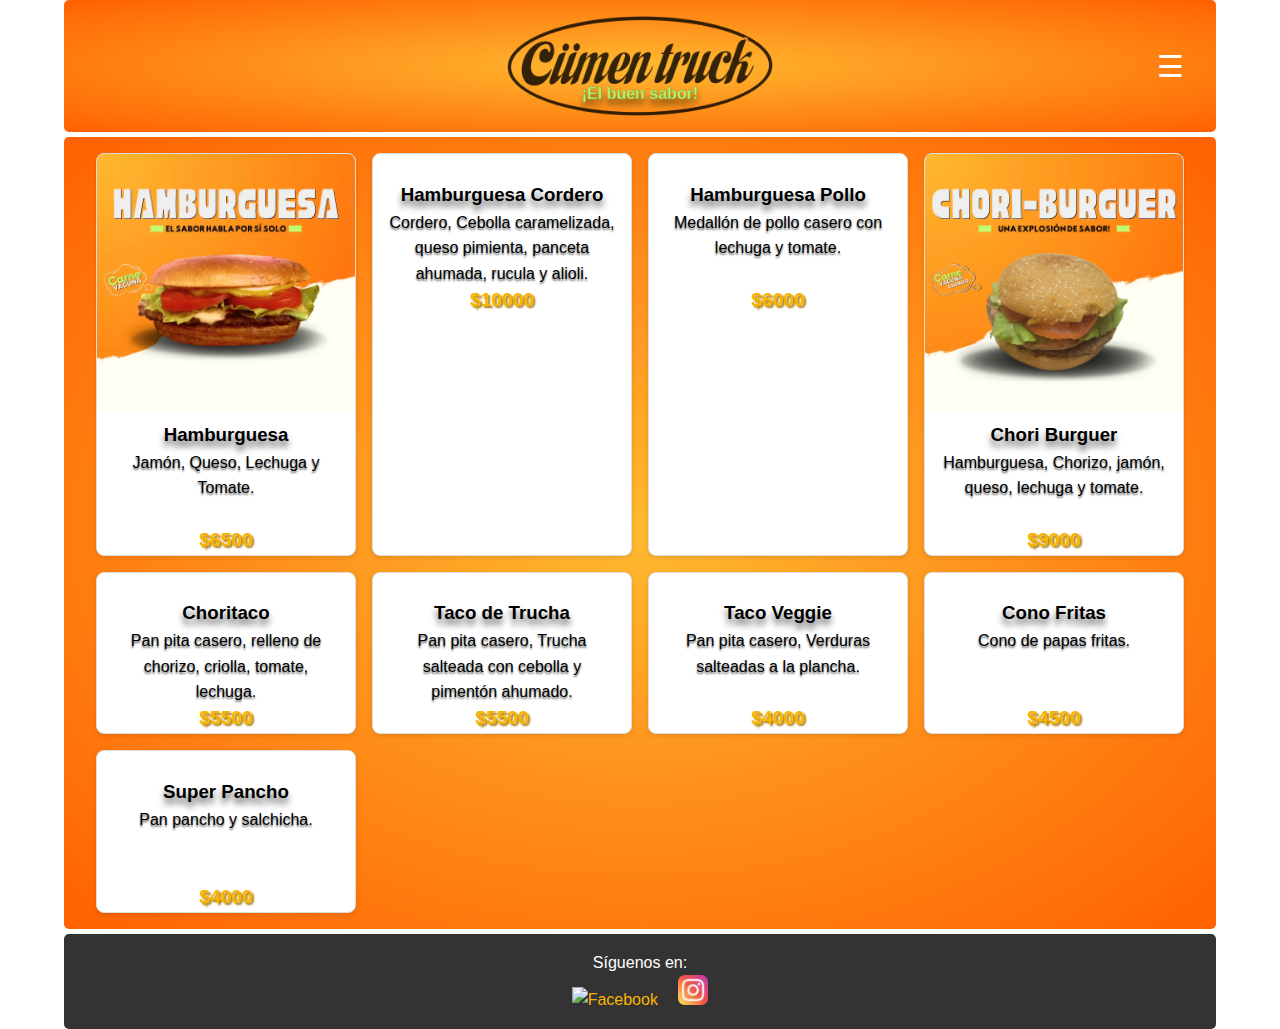
==== commit d53b79f2: "eddited" ====
--- a/index.html
+++ b/index.html
@@ -9,7 +9,7 @@
     <link rel="icon" href="Imagenes/favicon.avif" type="image/x-icon">
     <link rel="shortcut icon" href="Imagenes/favicon.avif">
     <title>Carta Cumen Truck</title>
-    <link rel="stylesheet" href="styles.css" id="stylePage">
+    <link id="stylePage" rel="stylesheet" href="styles.css">
     <!-- <link rel="stylesheet" href="https://cumen-truck.github.io/Cumen-Truck/styles.css"> -->
     <link rel="stylesheet" href="animaciones.css">
     <!-- <script type="text/javascript" src="script.js" defer></script> -->
@@ -45,11 +45,11 @@
         <section class="menu-section">
             <article class="menu-item" id="logo-item0">
                 <!-- <div class="logo-item" id="logo-item"></div> -->
-                <img src="Imagenes/Burguer/burguer-completa.webp" alt="" id="Burguer" class="Burguer">
+                <img src="Imagenes/Burguer/burguer-completa.avif" alt="" id="Burguer" class="Burguer">
                 <img src="Imagenes/fondo-img.avif" alt="" id="FondoImg" class="FondoImg">
-                <img src="Imagenes/Burguer/burguer.webp" alt="" id="Img1" class="Img1">
+                <img src="Imagenes/Burguer/burguer.avif" alt="" id="Img1" class="Img1">
                 <!-- <img src="Imagenes/burguer.webp" alt="Menu 1" id="Img2" class="Img2"> -->
-                <img src="Imagenes/Burguer/textos-burguer.webp" alt="" id="Img2" class="Img2">
+                <img src="Imagenes/Burguer/textos-burguer.avif" alt="" id="Img2" class="Img2">
                 <h3>Hamburguesa</h3>
                 <p>Jamón, Queso, Lechuga y Tomate.</p>
                 <p class="price" id="Burguer"></p>
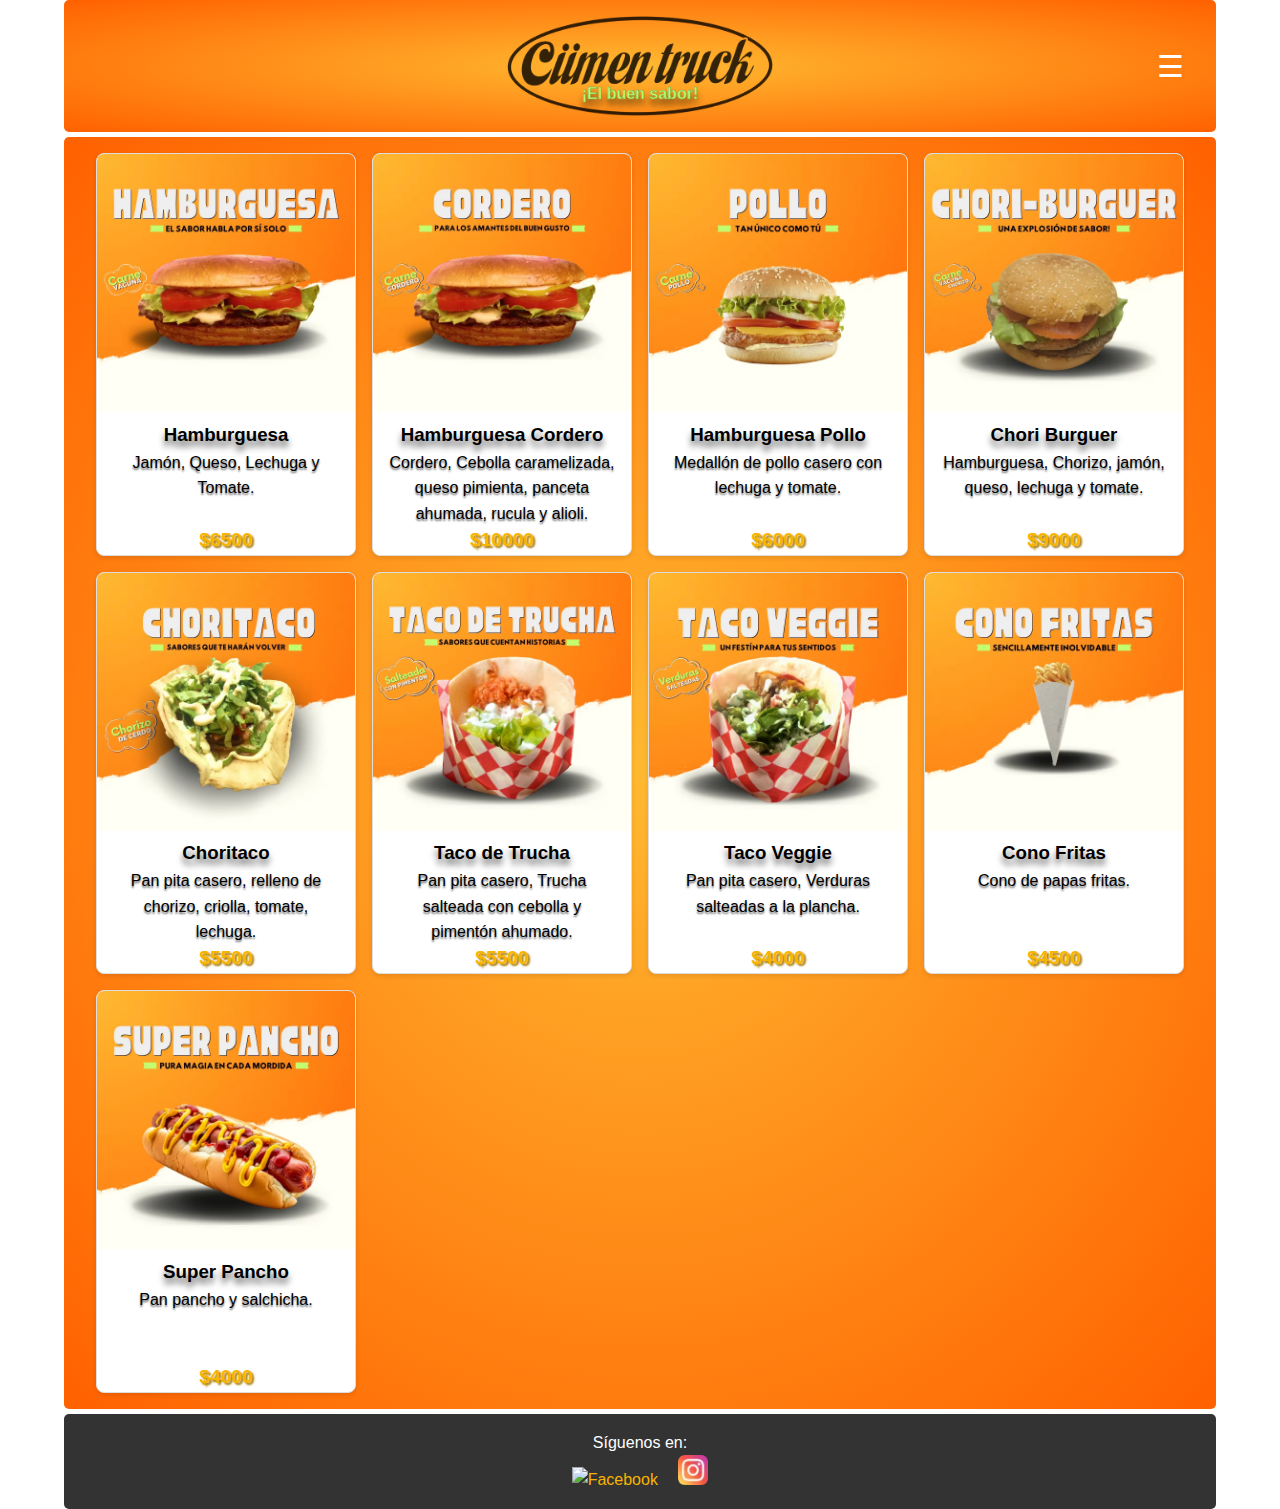
==== commit cdd279e6: "eddited 25-01-2025" ====
--- a/index.html
+++ b/index.html
@@ -48,7 +48,7 @@
                 <img src="Imagenes/Burguer/burguer-completa.avif" alt="" id="Burguer" class="Burguer">
                 <img src="Imagenes/fondo-img.avif" alt="" id="FondoImg" class="FondoImg">
                 <img src="Imagenes/Burguer/burguer.avif" alt="" id="Img1" class="Img1">
-                <!-- <img src="Imagenes/burguer.webp" alt="Menu 1" id="Img2" class="Img2"> -->
+                <!-- <img src="Imagenes/burguer.avif" alt="Menu 1" id="Img2" class="Img2"> -->
                 <img src="Imagenes/Burguer/textos-burguer.avif" alt="" id="Img2" class="Img2">
                 <h3>Hamburguesa</h3>
                 <p>Jamón, Queso, Lechuga y Tomate.</p>
@@ -56,30 +56,30 @@
             </article>
 
             <article class="menu-item" id="logo-item1">
-                <img src="Imagenes/Cordero/cordero-completa.webp" alt="" id="Cordero" class="Cordero">
+                <img src="Imagenes/Cordero/cordero-completa.avif" alt="" id="Cordero" class="Cordero">
                 <img src="Imagenes/fondo-img.avif" alt="" id="FondoImg" class="FondoImg">
-                <img src="Imagenes/Cordero/burguer.webp" alt="Menu 5" id="Img1" class="Img1">
-                <img src="Imagenes/Cordero/Textos-Cordero.webp" alt="" id="Img2" class="Img2">
+                <img src="Imagenes/Cordero/burguer.avif" alt="Menu 5" id="Img1" class="Img1">
+                <img src="Imagenes/Cordero/Textos-Cordero.avif" alt="" id="Img2" class="Img2">
                 <h3>Hamburguesa Cordero</h3>
                 <p>Cordero, Cebolla caramelizada, queso pimienta, panceta ahumada, rucula y alioli.</p>
                 <p class="price" id="Cordero"></p>
             </article>
 
             <article class="menu-item" id="logo-item2">
-                <img src="Imagenes/Pollo/pollo-completa.webp" alt="" id="Pollo" class="Pollo">
+                <img src="Imagenes/Pollo/pollo-completa.avif" alt="" id="Pollo" class="Pollo">
                 <img src="Imagenes/fondo-img.avif" alt="" id="FondoImg" class="FondoImg">
-                <img src="Imagenes/Pollo/pollo.webp" alt="Menu 8" id="Img1" class="Img1">
-                <img src="Imagenes/Pollo/textos-pollo.webp" alt="" id="Img2" class="Img2">
+                <img src="Imagenes/Pollo/pollo.avif" alt="Menu 8" id="Img1" class="Img1">
+                <img src="Imagenes/Pollo/textos-pollo.avif" alt="" id="Img2" class="Img2">
                 <h3>Hamburguesa Pollo</h3>
                 <p>Medallón de pollo casero con lechuga y tomate.</p>
                 <p class="price" id="Pollo"></p>
             </article>
 
             <article class="menu-item" id="logo-item3">
-                <img src="Imagenes/Chori-Burguer/choriburguer-completa.webp" alt="" id="ChoriBurguer" class="ChoriBurguer">
+                <img src="Imagenes/Chori-Burguer/choriburguer-completa.avif" alt="" id="ChoriBurguer" class="ChoriBurguer">
                 <img src="Imagenes/fondo-img.avif" alt="" id="FondoImg" class="FondoImg">
-                <img src="Imagenes/Chori-Burguer/chori-burguer.webp" alt="Menu 7" id="Img1" class="Img1">
-                <img src="Imagenes/Chori-Burguer/textos-choriburguer.webp" alt="" id="Img2" class="Img2">
+                <img src="Imagenes/Chori-Burguer/chori-burguer.avif" alt="Menu 7" id="Img1" class="Img1">
+                <img src="Imagenes/Chori-Burguer/textos-choriburguer.avif" alt="" id="Img2" class="Img2">
                 <!-- <video controls width="640" height="360"> -->
                     <!-- <source src="Imagenes/Chori-Burguer/chori-burguer.webm" type="video/mp4"> -->
                 <!-- </video> -->
@@ -89,50 +89,50 @@
             </article>
 
             <article class="menu-item" id="logo-item4">
-                <img src="Imagenes/Choritaco/chori-completo.webp" alt="" id="Choritaco" class="Choritaco">
+                <img src="Imagenes/Choritaco/chori-completo.avif" alt="" id="Choritaco" class="Choritaco">
                 <img src="Imagenes/fondo-img.avif" alt="" id="FondoImg" class="FondoImg">
-                <img src="Imagenes/Choritaco/chori.webp" alt="Menu 2" id="Img1" class="Img1">
-                <img src="Imagenes/Choritaco/textos-chori.webp" alt="" id="Img2" class="Img2">
+                <img src="Imagenes/Choritaco/chori.avif" alt="Menu 2" id="Img1" class="Img1">
+                <img src="Imagenes/Choritaco/textos-chori.avif" alt="" id="Img2" class="Img2">
                 <h3>Choritaco</h3>
                 <p>Pan pita casero, relleno de chorizo, criolla, tomate, lechuga.</p>
                 <p class="price" id="Choritaco"></p>
             </article>
 
             <article class="menu-item" id="logo-item5">
-                <img src="Imagenes/Trucha/trucha-completa.webp" alt="" id="Trucha" class="Trucha">
+                <img src="Imagenes/Trucha/trucha-completa.avif" alt="" id="Trucha" class="Trucha">
                 <img src="Imagenes/fondo-img.avif" alt="" id="FondoImg" class="FondoImg">
-                <img src="Imagenes/Trucha/trucha.webp" alt="Menu 3" id="Img1" class="Img1">
-                <img src="Imagenes/Trucha/textos-trucha.webp" alt="" id="Img2" class="Img2">
+                <img src="Imagenes/Trucha/trucha.avif" alt="Menu 3" id="Img1" class="Img1">
+                <img src="Imagenes/Trucha/textos-trucha.avif" alt="" id="Img2" class="Img2">
                 <h3>Taco de Trucha</h3>
                 <p>Pan pita casero, Trucha salteada con cebolla y pimentón ahumado.</p>
                 <p class="price" id="Trucha"></p>
             </article>
 
             <article class="menu-item" id="logo-item6">
-                <img src="Imagenes/Veggie/veggie-completo.webp" alt="" id="Veggie" class="Veggie">
+                <img src="Imagenes/Veggie/veggie-completo.avif" alt="" id="Veggie" class="Veggie">
                 <img src="Imagenes/fondo-img.avif" alt="" id="FondoImg" class="FondoImg">
-                <img src="Imagenes/Veggie/veggie.webp" alt="Menu 4" id="Img1" class="Img1">
-                <img src="Imagenes/Veggie/textos-veggie.webp" alt="" id="Img2" class="Img2">
+                <img src="Imagenes/Veggie/veggie.avif" alt="Menu 4" id="Img1" class="Img1">
+                <img src="Imagenes/Veggie/textos-veggie.avif" alt="" id="Img2" class="Img2">
                 <h3>Taco Veggie</h3>
                 <p>Pan pita casero, Verduras salteadas a la plancha.</p>
                 <p class="price" id="Veggie"></p>
             </article>
 
             <article class="menu-item" id="logo-item7">
-                <img src="Imagenes/Fritas/fritas-completa.webp" alt="" id="Fritas" class="Fritas">
+                <img src="Imagenes/Fritas/fritas-completa.avif" alt="" id="Fritas" class="Fritas">
                 <img src="Imagenes/fondo-img.avif" alt="" id="FondoImg" class="FondoImg">
-                <img src="Imagenes/Fritas/fritas.webp" alt="Menu 7" id="Img1" class="Img1">
-                <img src="Imagenes/Fritas/textos-fritas.webp" alt="" id="Img2" class="Img2">
+                <img src="Imagenes/Fritas/fritas.avif" alt="Menu 7" id="Img1" class="Img1">
+                <img src="Imagenes/Fritas/textos-fritas.avif" alt="" id="Img2" class="Img2">
                 <h3>Cono Fritas</h3>
                 <p>Cono de papas fritas.</p>
                 <p class="price" id="Fritas"></p>
             </article>
 
             <article class="menu-item" id="logo-item8">
-                <img src="Imagenes/Pancho/pancho-completo.webp" alt="" id="Pancho" class="Pancho">
+                <img src="Imagenes/Pancho/pancho-completo.avif" alt="" id="Pancho" class="Pancho">
                 <img src="Imagenes/fondo-img.avif" alt="" id="FondoImg" class="FondoImg">
-                <img src="Imagenes/Pancho/pancho.webp" alt="Menu 6" id="Img1" class="Img1">
-                <img src="Imagenes/Pancho/textos-pancho.webp" alt="" id="Img2" class="Img2">
+                <img src="Imagenes/Pancho/pancho.avif" alt="Menu 6" id="Img1" class="Img1">
+                <img src="Imagenes/Pancho/textos-pancho.avif" alt="" id="Img2" class="Img2">
                 <h3>Super Pancho</h3>
                 <p>Pan pancho y salchicha.</p>
                 <p class="price" id="Pancho"></p>
